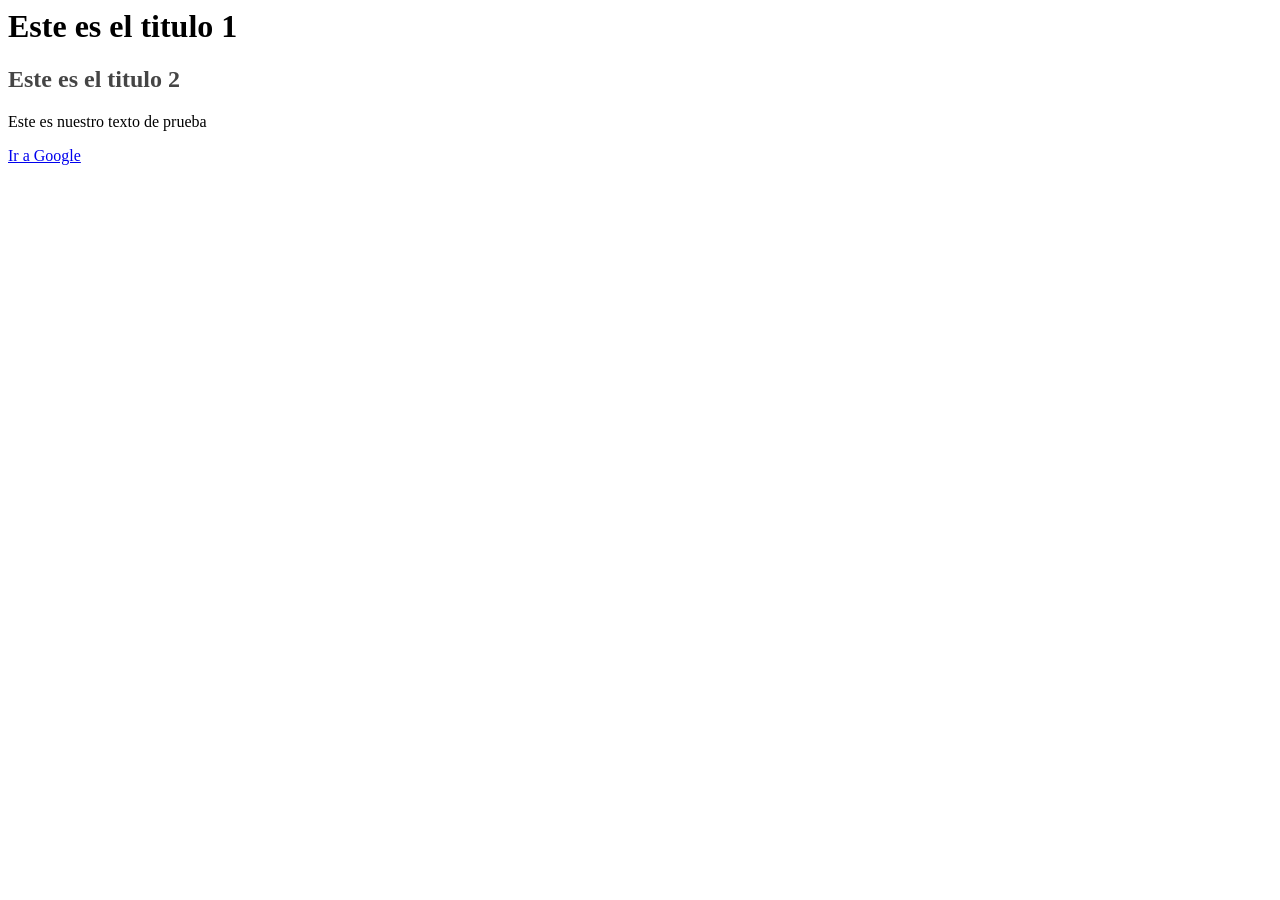
==== src/main/resources/html/index.html @ f684e301 "Inicio con Html - Css" ====
<html>
<head>
    <title>Pagina de Prueba</title>

    <link rel="stylesheet" href="../css/style.css">
</head>

<body>
    <h1 id="titulo1" class="colorNaranja">
        Este es el titulo 1
    </h1>

    <h2 id="titulo2" class="colorNaranja" style="color: #454545">
        Este es el titulo 2
    </h2>

    <p id="parrafo" class="colorNaranja" onclick="changeColor('yellow');">
        Este es nuestro texto de prueba
    </p>

    <a id="LinkGoogle" href="http://www.google.com.ar" target="_blank">
        Ir a Google
    </a>

</body>

    <footer>
        <script src="../javascript/jquery-4.0.0.min.js"></script>
        <script src="../javascript/functions.js"></script>
    </footer>
</html>
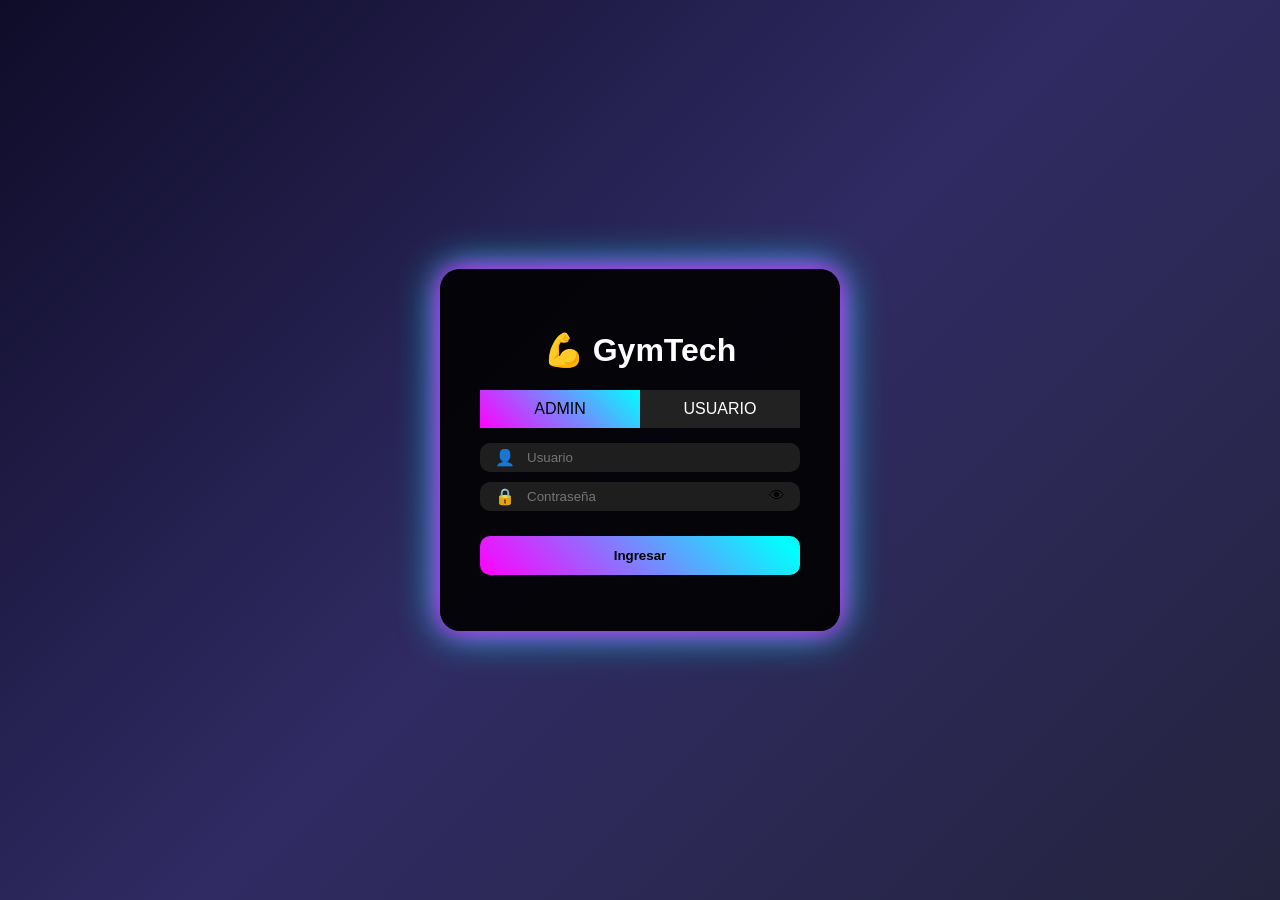
==== commit 3d1035b7: "MEJORANDO Y RETOQUES DE LA APP" ====
--- a/src/main/resources/html/index.html
+++ b/src/main/resources/html/index.html
@@ -1,31 +1,62 @@
-<html>
+<!DOCTYPE html>
+<html lang="es">
 <head>
-    <title>Pagina de Prueba</title>
-
+    <meta charset="UTF-8">
+    <title>GymTech</title>
     <link rel="stylesheet" href="../css/style.css">
 </head>
 
 <body>
-    <h1 id="titulo1" class="colorNaranja">
-        Este es el titulo 1
-    </h1>
 
-    <h2 id="titulo2" class="colorNaranja" style="color: #454545">
-        Este es el titulo 2
-    </h2>
+<div class="login-box">
+    <h1>💪 GymTech</h1>
 
-    <p id="parrafo" class="colorNaranja" onclick="changeColor('yellow');">
-        Este es nuestro texto de prueba
-    </p>
+    <!-- TABS PRINCIPALES -->
+    <div class="tabs">
+        <div class="tab active" id="adminTab">ADMIN</div>
+        <div class="tab" id="userTab">USUARIO</div>
+    </div>
 
-    <a id="LinkGoogle" href="http://www.google.com.ar" target="_blank">
-        Ir a Google
-    </a>
+    <!-- SUBTABS -->
+    <div class="subtabs" id="userOptions" style="display:none;">
+        <div class="subtab active" id="loginUserTab">INICIAR SESIÓN</div>
+        <div class="subtab" id="registerUserTab">REGISTRARSE</div>
+    </div>
+
+    <form id="loginForm">
+
+        <!-- USUARIO -->
+        <div class="input-group">
+            <span>👤</span>
+            <input type="text" id="usuario" placeholder="Usuario" required>
+        </div>
+
+        <!-- PASSWORD -->
+        <div class="input-group">
+            <span>🔒</span>
+            <input type="password" id="password" placeholder="Contraseña" required>
+            <span id="togglePass" style="cursor:pointer;">👁</span>
+        </div>
+
+        <!-- GENERO SOLO REGISTRO -->
+        <select id="genero" style="display:none;">
+            <option value="">Seleccionar género</option>
+            <option>MASCULINO</option>
+            <option>FEMENINO</option>
+            <option>NO_BINARIO</option>
+            <option>OTRO</option>
+        </select>
+
+        <button type="submit">Ingresar</button>
+
+        <p id="error" class="error"></p>
+        <p id="success" class="success"></p>
+
+    </form>
+</div>
+
+<script src="../javascript/jquery-4.0.0.min.js"></script>
+<script src="../javascript/functions.js"></script>
 
 </body>
-
-    <footer>
-        <script src="../javascript/jquery-4.0.0.min.js"></script>
-        <script src="../javascript/functions.js"></script>
-    </footer>
 </html>
--- a/src/main/resources/css/style.css
+++ b/src/main/resources/css/style.css
@@ -0,0 +1,124 @@
+body {
+    margin: 0;
+    font-family: 'Segoe UI', sans-serif;
+    height: 100vh;
+
+    background: linear-gradient(135deg, #0f0c29, #302b63, #24243e);
+    display: flex;
+    justify-content: center;
+    align-items: center;
+}
+
+/* CAJA */
+.login-box {
+    background: rgba(0, 0, 0, 0.9);
+    padding: 40px;
+    border-radius: 20px;
+    width: 320px;
+    text-align: center;
+
+    box-shadow: 0 0 25px #ff00ff, 0 0 40px #00ffff;
+
+    animation: fadeIn 0.8s ease;
+}
+
+@keyframes fadeIn {
+    from { opacity: 0; transform: translateY(30px);}
+    to { opacity: 1; transform: translateY(0);}
+}
+
+.login-box h1 {
+    color: #fff;
+}
+
+/* INPUTS */
+.input-group {
+    display: flex;
+    align-items: center;
+    background: #1e1e1e;
+    border-radius: 10px;
+    padding: 5px;
+    margin: 10px 0;
+}
+
+.input-group span {
+    margin: 0 10px;
+}
+
+.input-group input {
+    border: none;
+    background: none;
+    color: white;
+    width: 100%;
+    outline: none;
+}
+
+input:focus {
+    box-shadow: 0 0 10px #00ffff;
+    transform: scale(1.02);
+}
+
+/* SELECT */
+select {
+    width: 100%;
+    padding: 10px;
+    margin-top: 10px;
+    border-radius: 10px;
+    background: #1e1e1e;
+    color: white;
+    border: none;
+}
+
+/* BOTON */
+button {
+    width: 100%;
+    padding: 12px;
+    margin-top: 15px;
+    border-radius: 10px;
+    border: none;
+
+    background: linear-gradient(45deg, #ff00ff, #00ffff, #ff0000);
+    background-size: 200%;
+    color: black;
+    font-weight: bold;
+    cursor: pointer;
+
+    animation: glow 3s infinite;
+}
+
+@keyframes glow {
+    0% { background-position: 0% }
+    100% { background-position: 200% }
+}
+
+button:hover {
+    transform: scale(1.05);
+}
+
+/* TABS */
+.tabs, .subtabs {
+    display: flex;
+    margin-bottom: 15px;
+}
+
+.tab, .subtab {
+    flex: 1;
+    padding: 10px;
+    cursor: pointer;
+    background: #222;
+    color: white;
+}
+
+.tab.active, .subtab.active {
+    background: linear-gradient(45deg, #ff00ff, #00ffff);
+    color: black;
+}
+
+/* MENSAJES */
+.error {
+    color: #ff4d4d;
+}
+
+.success {
+    color: #00ffcc;
+}
